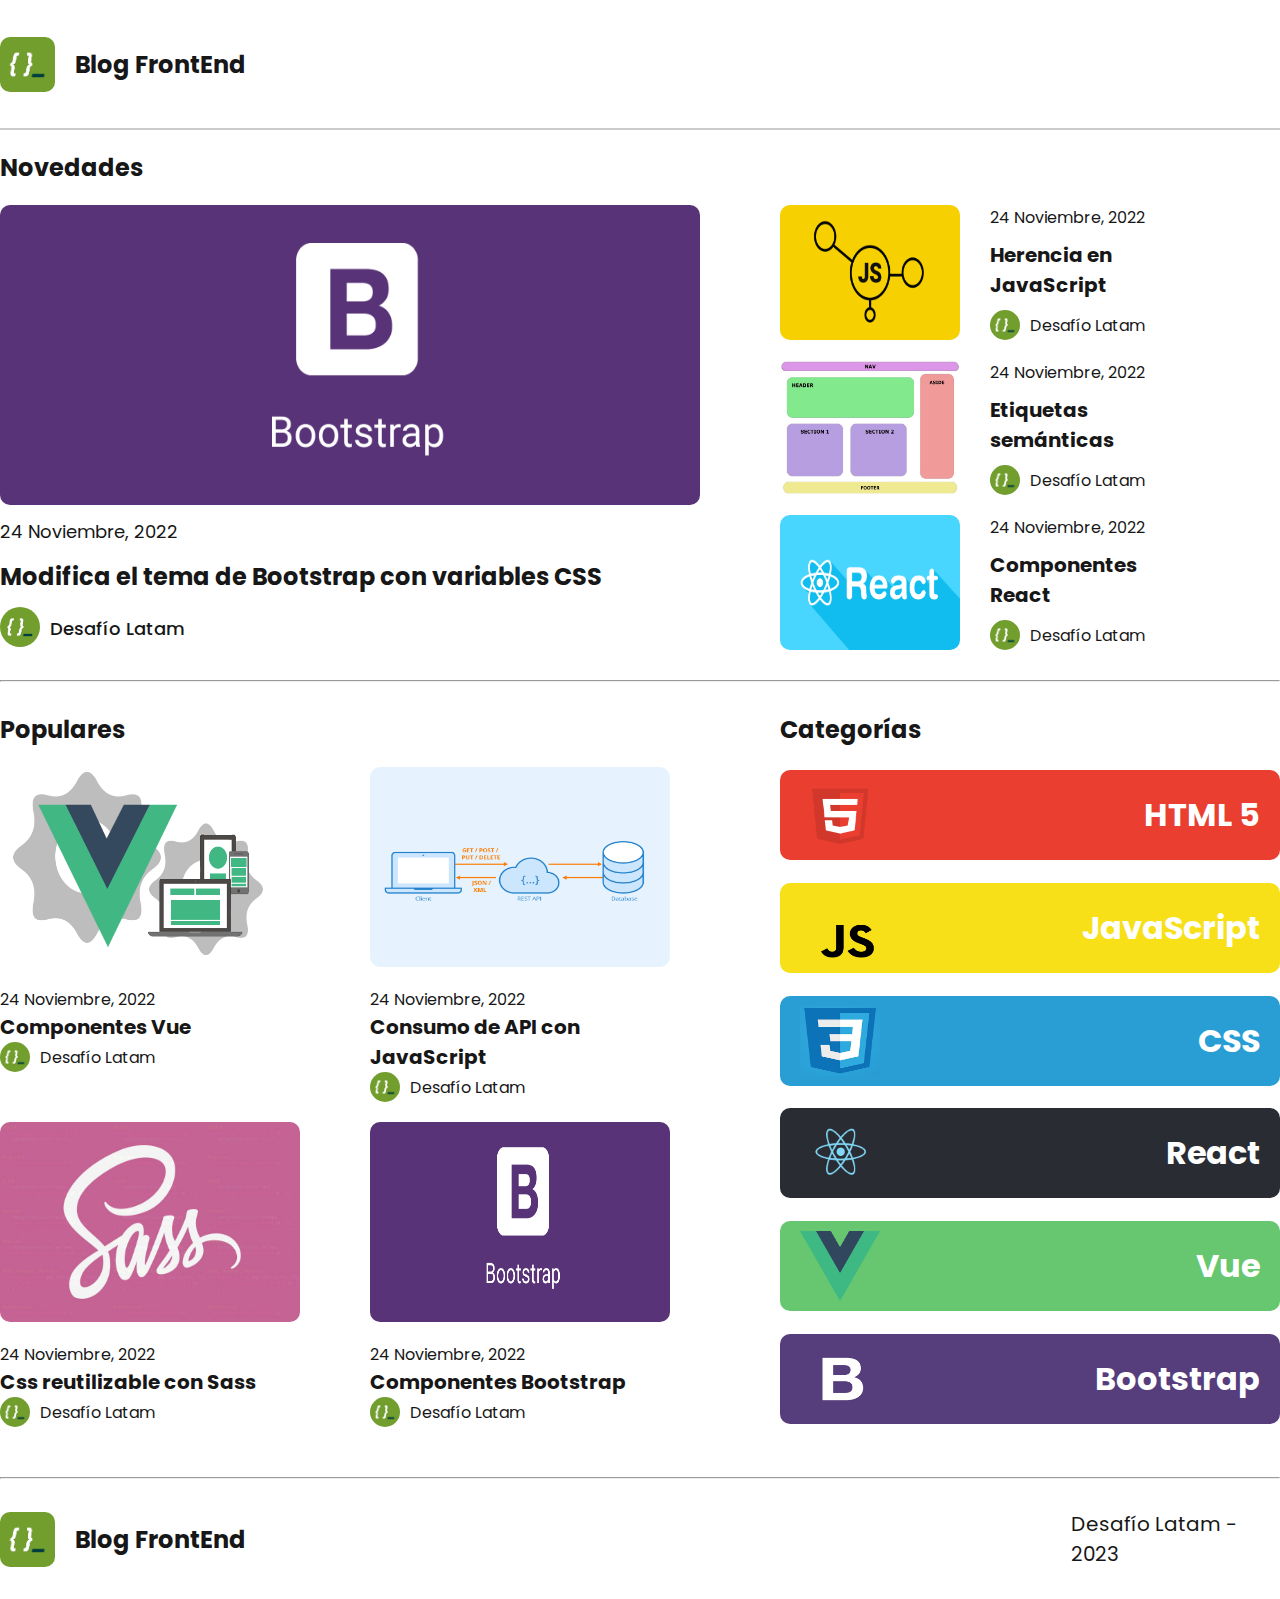
==== index.html @ 2388d8e2 "Project Finished" ====
<!DOCTYPE html>
<html lang="es">
  <head>
    <meta charset="UTF-8" />
    <meta http-equiv="X-UA-Compatible" content="IE=edge" />
    <meta name="viewport" content="width=device-width, initial-scale=1.0" />
    <!-- Style -->
    <link rel="stylesheet" href="assets/css/style.css" />
    <!-- Poppins - Google Fonts -->
    <link rel="preconnect" href="https://fonts.googleapis.com" />
    <link rel="preconnect" href="https://fonts.gstatic.com" crossorigin />
    <link
      href="https://fonts.googleapis.com/css2?family=Poppins:wght@400;500;700&display=swap"
      rel="stylesheet"
    />
    <title>Blog FrontEnd</title>
  </head>
  <body>
    <div class="container">
      <header class="header">
        <div class="logo">
          <img
            src="assets/img/logos/adl.png"
            class="logo__img"
            alt="Logo Blog FrontEnd"
          />
          <span class="logo__text">Blog FrontEnd</span>
        </div>
      </header>
      <main class="main">
        <h2 class="main__title">Novedades</h2>
        <article class="principal-post">
          <img
            src="assets/img/posts/bootstrap.png"
            class="principal-post__image"
          />
          <span class="principal-post__date">24 Noviembre, 2022</span>
          <h3 class="principal-post__title">
            Modifica el tema de Bootstrap con variables CSS
          </h3>
          <!-- El bloque autor (imagen y nombre) será un componente reutilizable, y sus tamaños se definen con modificadores -->
          <img
            class="principal-post__author-image"
            src="assets/img/logos/adl.png"
            alt=""
            width="55"
            height="55"
          />
          <span class="principal-post__author-name">Desafío Latam</span>
        </article>
        <section class="small-posts">
          <article class="small-post">
            <!-- Las imágenes las dejaremos como elementos no reutilizables ya que son de tamaños diferentes a las de la sección Populares -->
            <img
              src="assets/img/posts/Herencia-JS.png"
              alt=""
              class="small-post__image"
            />
            <!-- Este div lo dejamos como bloque, ya que podemos ocupar la fecha, el título y el autor como componentes en los posts de la sección de populares -->
            <div class="info-post">
              <span class="info-post__date">24 Noviembre, 2022</span>
              <h4 class="info-post__title">Herencia en JavaScript</h4>
              <div class="info-post-author">
                <img
                  class="info-post-author__image"
                  src="assets/img/logos/adl.png"
                  alt=""
                />
                <span class="info-post-author__name">Desafío Latam</span>
              </div>
            </div>
          </article>
          <article class="small-post">
            <!-- Las imágenes las dejaremos como elementos no reutilizables ya que son de tamaños diferentes a las de la sección Populares -->
            <img
              src="assets/img/posts/Etiquetas-semánticas-HTML.png"
              alt=""
              class="small-post__image"
            />
            <!-- Este div lo dejamos como bloque, ya que podemos ocupar la fecha, el título y el autor como componentes en los posts de la sección de populares -->
            <div class="info-post">
              <span class="info-post__date">24 Noviembre, 2022</span>
              <h4 class="info-post__title">Etiquetas semánticas</h4>
              <div class="info-post-author">
                <img
                  class="info-post-author__image"
                  src="assets/img/logos/adl.png"
                  alt=""
                />
                <span class="info-post-author__name">Desafío Latam</span>
              </div>
            </div>
          </article>
          <article class="small-post">
            <!-- Las imágenes las dejaremos como elementos no reutilizables ya que son de tamaños diferentes a las de la sección Populares -->
            <img
              src="assets/img/posts/reactComponents.png"
              alt=""
              class="small-post__image"
            />
            <!-- Este div lo dejamos como bloque, ya que podemos ocupar la fecha, el título y el autor como componentes en los posts de la sección de populares -->
            <div class="info-post">
              <span class="info-post__date">24 Noviembre, 2022</span>
              <h4 class="info-post__title">Componentes React</h4>
              <div class="info-post-author">
                <img
                  class="info-post-author__image"
                  src="assets/img/logos/adl.png"
                  alt=""
                />
                <span class="info-post-author__name">Desafío Latam</span>
              </div>
            </div>
          </article>
        </section>
      </main>
      <hr class="separator" />
      <section class="popular-and-tags">
        <section class="popular-posts">
          <h2 class="popular-posts__title">Populares</h2>
          <article class="popular-post">
            <img
              class="popular-post__image"
              src="assets/img/posts/vue-components.png"
              alt=""
            />
            <div class="info-post info-post--populares">
              <span class="info-post__date">24 Noviembre, 2022</span>
              <h4 class="info-post__title">Componentes Vue</h4>
              <div class="info-post-author">
                <img
                  class="info-post-author__image"
                  src="assets/img/logos/adl.png"
                  alt=""
                />
                <span class="info-post-author__name">Desafío Latam</span>
              </div>
            </div>
          </article>
          <article class="popular-post">
            <img
              class="popular-post__image"
              src="assets/img/posts/api-js.png"
              alt=""
            />
            <div class="info-post info-post--populares">
              <span class="info-post__date">24 Noviembre, 2022</span>
              <h4 class="info-post__title">Consumo de API con JavaScript</h4>
              <div class="info-post-author">
                <img
                  class="info-post-author__image"
                  src="assets/img/logos/adl.png"
                  alt=""
                />
                <span class="info-post-author__name">Desafío Latam</span>
              </div>
            </div>
          </article>
          <article class="popular-post">
            <img
              class="popular-post__image"
              src="assets/img/posts/sass.jpg"
              alt=""
            />
            <div class="info-post info-post--populares">
              <span class="info-post__date">24 Noviembre, 2022</span>
              <h4 class="info-post__title">Css reutilizable con Sass</h4>
              <div class="info-post-author">
                <img
                  class="info-post-author__image"
                  src="assets/img/logos/adl.png"
                  alt=""
                />
                <span class="info-post-author__name">Desafío Latam</span>
              </div>
            </div>
          </article>
          <article class="popular-post">
            <img
              class="popular-post__image"
              src="assets/img/posts/bootstrap.png"
              alt=""
            />
            <div class="info-post info-post--populares">
              <span class="info-post__date">24 Noviembre, 2022</span>
              <h4 class="info-post__title">Componentes Bootstrap</h4>
              <div class="info-post-author">
                <img
                  class="info-post-author__image"
                  src="assets/img/logos/adl.png"
                  alt=""
                />
                <span class="info-post-author__name">Desafío Latam</span>
              </div>
            </div>
          </article>
        </section>
        <aside class="tags">
          <h2 class="tags__title">Categorías</h2>
          <div class="tag tag--html">
            <img class="tag__image" src="assets/img/logos/html.png" alt="">
            <span class="tag__title">HTML 5</span>
          </div>
          <div class="tag tag--javascript">
            <img class="tag__image" src="assets/img/logos/js.png" alt="">
            <span class="tag__title">JavaScript</span>
          </div>
          <div class="tag tag--css">
            <img class="tag__image" src="assets/img/logos/css.png" alt="">
            <span class="tag__title">CSS</span>
          </div>
          <div class="tag tag--react">
            <img class="tag__image" src="assets/img/logos/react.png" alt="">
            <span class="tag__title">React</span>
          </div>
          <div class="tag tag--vue">
            <img class="tag__image" src="assets/img/logos/vue.png" alt="">
            <span class="tag__title">Vue</span>
          </div>
          <div class="tag tag--bootstrap">
            <img class="tag__image" src="assets/img/logos/bootstrap-logo.png" alt="">
            <span class="tag__title">Bootstrap</span>
          </div>
        </aside>
      </section>
      <hr class="separator">
      <footer class="footer">
        <div class="logo">
          <img
            src="assets/img/logos/adl.png"
            class="logo__img"
            alt="Logo Blog FrontEnd"
          />
          <span class="logo__text">Blog FrontEnd</span>
        </div>
        <span class="footer__text">Desafío Latam - 2023</span>
      </footer>
    </div>
  </body>
</html>
---- assets/css/style.css ----
/* Esta solución es una guía para el docente y no debe usarse como pauta de evaluación, además, los estilos pueden variar del desarrollo de los estudiantes 


En esta solución no se están aplicando los estilos para la versión responsiva, ya que no es un requerimiento obligatorio*/

* {
    margin: 0;
    padding: 0;
    box-sizing: border-box;
    font-family: 'Poppins', sans-serif;
    color: #171717;
}

.container {
    max-width: 1280px;
    margin: 0 auto;
}

/* Header */
.header {
    display: flex;
    align-items: center;
    height: 130px;
    border-bottom: 2px solid #ccc;
    margin-bottom: 20px;
}

.logo {
    display: flex;
    align-items: center;
    width: 100%;
}

.logo__img {
    width: 55px;
    height: 55px;
    border-radius: 10px;
}

.logo__text {
    font-size: 24px;
    font-weight: 700;
    margin-left: 20px;
}

/* Main */

.main {
    display: flex;
    flex-flow: row wrap;
    justify-content: space-between;

}

.main__title {
    margin-bottom: 20px;
    width: 100%;
}

/* Principal Post */

.principal-post {
    display: flex;
    flex-flow: row wrap;
    width: 700px;
}

.principal-post__image {
    width: 100%;
    height: 300px;
    border-radius: 10px;
    margin-bottom: 10px;
}

.principal-post__date {
    width: 100%;
    font-size: 18px;
    margin-bottom: 10px;
}

.principal-post__title {
    width: 100%;
    margin-bottom: 10px;
    font-size: 24px;
}

.principal-post__author-image {
    width: 40px;
    height: 40px;
    border-radius: 40px;
}

.principal-post__author-name {
    align-self: center;
    margin-left: 10px;
    font-weight: 500;
    font-size: 18px;
}

/* Small posts */

.small-posts {
    width: 500px;
    display: flex;
    flex-direction: column;
    row-gap: 20px;
}

.small-post {
    display: flex;
}

.small-post__image {
    width: 180px;
    height: 135px;
    margin-right: 30px;
    border-radius: 10px;
}

/* .info.post es reutilizable en los post de las sección populares */

.info-post {
    width: 200px;
    display: flex;
    flex-direction: column;
    justify-content: space-between;
}

.info-post__date {
    font-size: 16px;
}

.info-post__title {
    width: 100%;
    font-size: 20px;
    font-weight: 700;
}

.info-post-author {
    display: flex;

}

.info-post-author__image {
    width: 30px;
    height: 30px;
    border-radius: 30px;
    margin-right: 10px;

}

.info-post-author__name {
    align-self: center;
}

.separator {
    margin: 30px auto;
}

/* Popular posts */

.popular-posts {
    display: flex;
    flex-flow: row wrap;
    justify-content: space-between;
    width: 700px;
}

.popular-posts__title {
    margin-bottom: 20px;
    width: 100%;
}

.popular-post {
    display: flex;
    flex-flow: column wrap;
    padding-bottom: 20px;
}

.popular-post__image {
    width: 300px;
    height: 200px;
    margin-right: 30px;
    border-radius: 10px;
}

.info-post--populares {
    width: 300px;
    margin-top: 20px;
}

/* Tags */

.popular-and-tags {
    display: flex;
    flex-flow: row wrap;
    width: 100%;
    justify-content: space-between;
}

.tags {
    display: flex;
    width: 500px;
    flex-flow: row wrap;
}

.tags__title  {
    width: 100%;
}

.tag {
    display: flex;
    justify-content: space-between;
    width: 100%;
    align-items: center;
    height: 90px;
    padding: 0 20px;
    border-radius: 10px;
}

.tag__image {
    width: 80px;
    height: 70px;
}
.tag__title {
    color: #fff;
    font-weight: bold;
    font-size: 32px;
}

/* Modificadores de color de fondo */

.tag--html {
    background-color: #E93E30;
}

.tag--javascript {
    background-color: #F7E018;
}

.tag--css {
    background-color: #299ED5;
}

.tag--react {
    background-color: #292C33;
}

.tag--vue {
    background-color: #67C770;
}

.tag--bootstrap{
    background-color: #563D7C;
}

/* Footer */

.footer {
    display: flex;
    justify-content: space-between;
    margin-bottom: 30px;
}

.footer__text {
    width: 250px;
    font-size: 20px;
}
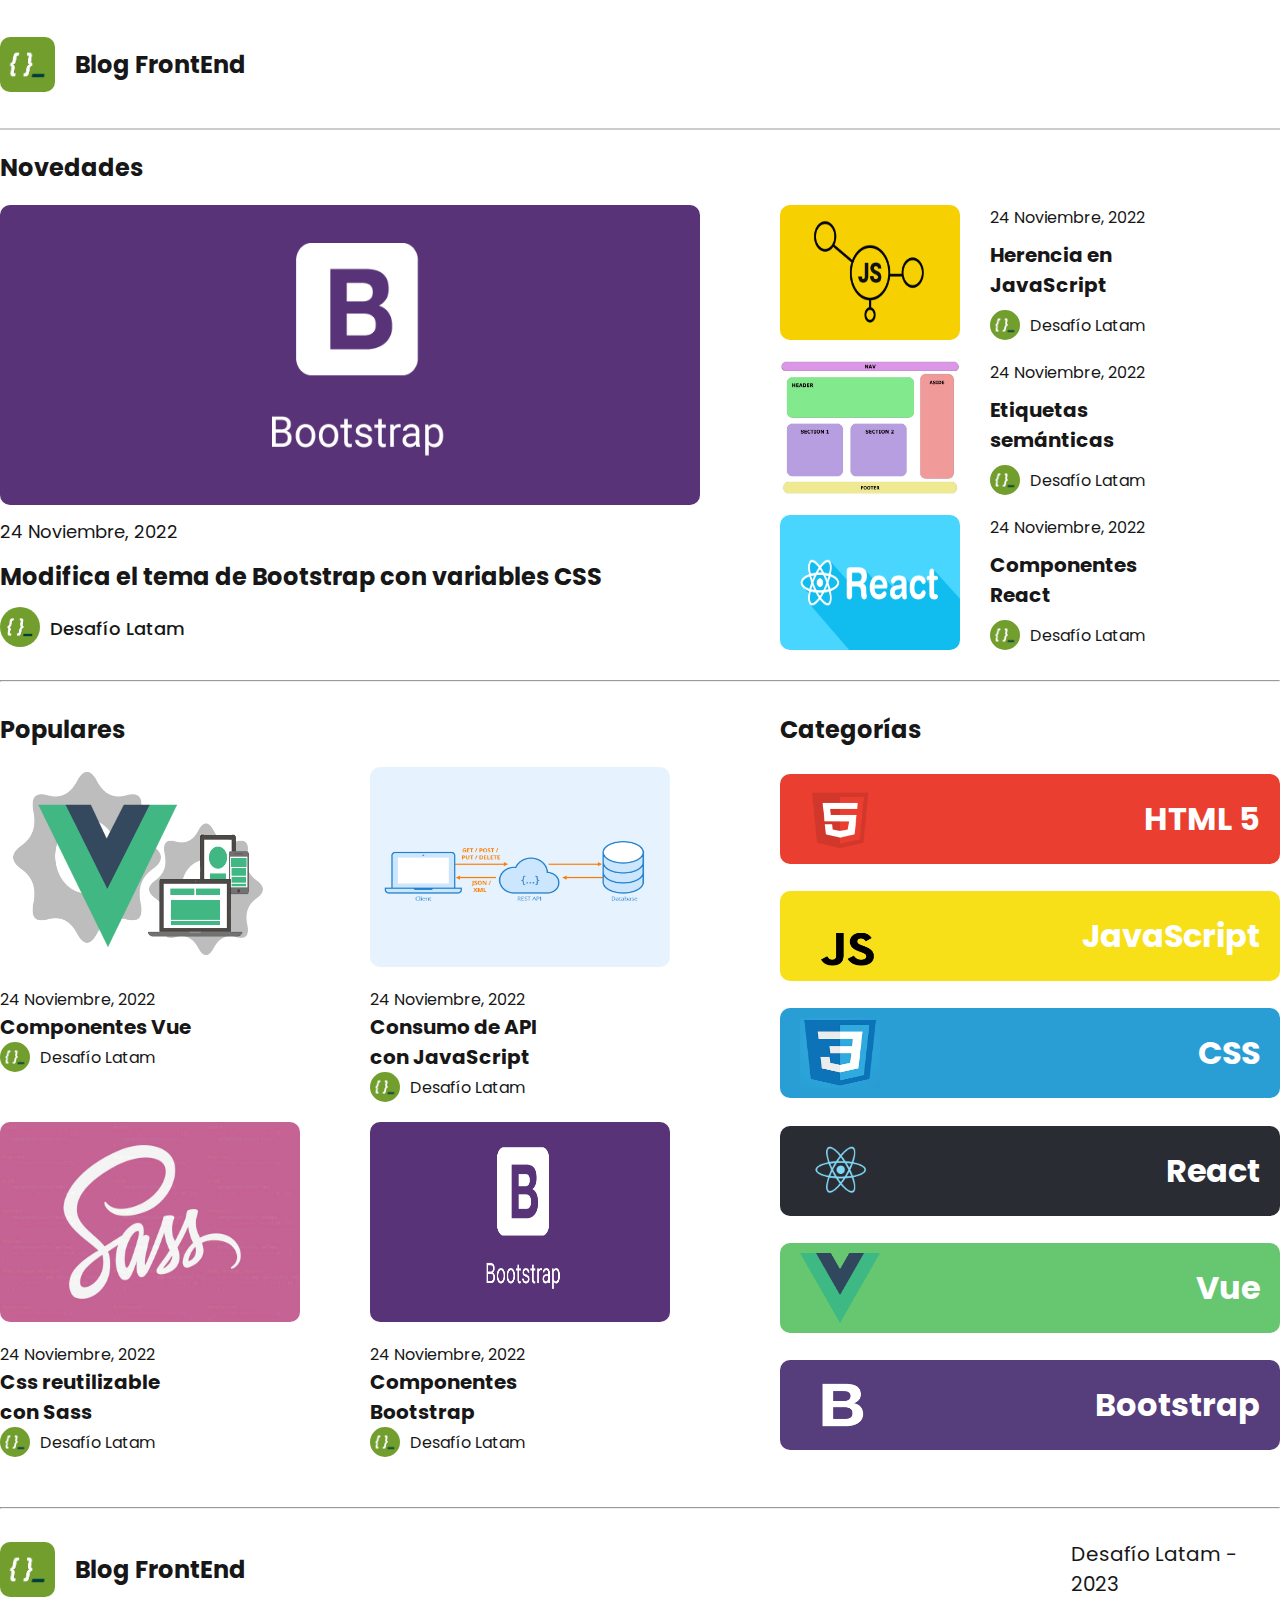
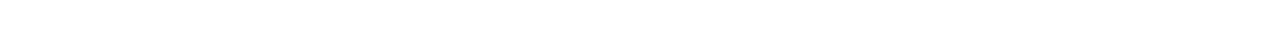
==== commit 2ece98fc: "inicio registro y post" ====
--- a/index.html
+++ b/index.html
@@ -5,7 +5,7 @@
     <meta http-equiv="X-UA-Compatible" content="IE=edge" />
     <meta name="viewport" content="width=device-width, initial-scale=1.0" />
     <!-- Style -->
-    <link rel="stylesheet" href="assets/css/style.css" />
+    <link rel="stylesheet" href="assets/css/main.css" />
     <!-- Poppins - Google Fonts -->
     <link rel="preconnect" href="https://fonts.googleapis.com" />
     <link rel="preconnect" href="https://fonts.gstatic.com" crossorigin />
@@ -223,6 +223,13 @@
           </div>
         </aside>
       </section>
+
+      <section class="subscription">
+        <div>
+          
+        </div>
+      </section>
+
       <hr class="separator">
       <footer class="footer">
         <div class="logo">
--- a/assets/css/main.css
+++ b/assets/css/main.css
@@ -0,0 +1,254 @@
+@charset "UTF-8";
+* {
+  margin: 0;
+  padding: 0;
+  box-sizing: border-box;
+  font-family: "Poppins", sans-serif;
+  color: #171717;
+}
+
+.container {
+  max-width: 1280px;
+  margin: 0 auto;
+}
+
+/* Header */
+.header {
+  display: flex;
+  align-items: center;
+  height: 130px;
+  border-bottom: 2px solid #ccc;
+  margin-bottom: 20px;
+}
+
+.logo {
+  display: flex;
+  align-items: center;
+  width: 100%;
+}
+
+.logo__img {
+  width: 55px;
+  height: 55px;
+  border-radius: 10px;
+}
+
+.logo__text {
+  font-size: 24px;
+  font-weight: 700;
+  margin-left: 20px;
+}
+
+/* Main */
+.main {
+  display: flex;
+  flex-flow: row wrap;
+  justify-content: space-between;
+}
+
+.main__title {
+  margin-bottom: 20px;
+  width: 100%;
+}
+
+/* Footer */
+.footer {
+  display: flex;
+  justify-content: space-between;
+  margin-bottom: 30px;
+}
+
+.footer__text {
+  width: 250px;
+  font-size: 20px;
+}
+
+/* Principal Post */
+.principal-post {
+  display: flex;
+  flex-flow: row wrap;
+  width: 700px;
+}
+
+.principal-post__image {
+  width: 100%;
+  height: 300px;
+  border-radius: 10px;
+  margin-bottom: 10px;
+}
+
+.principal-post__date {
+  width: 100%;
+  font-size: 18px;
+  margin-bottom: 10px;
+}
+
+.principal-post__title {
+  width: 100%;
+  margin-bottom: 10px;
+  font-size: 24px;
+}
+
+.principal-post__author-image {
+  width: 40px;
+  height: 40px;
+  border-radius: 40px;
+}
+
+.principal-post__author-name {
+  align-self: center;
+  margin-left: 10px;
+  font-weight: 500;
+  font-size: 18px;
+}
+
+/* Popular posts */
+.popular-posts {
+  display: flex;
+  flex-flow: row wrap;
+  justify-content: space-between;
+  width: 700px;
+}
+
+.popular-posts__title {
+  margin-bottom: 20px;
+  width: 100%;
+}
+
+.popular-post {
+  display: flex;
+  flex-flow: column wrap;
+  padding-bottom: 20px;
+}
+
+.popular-post__image {
+  width: 300px;
+  height: 200px;
+  margin-right: 30px;
+  border-radius: 10px;
+}
+
+.info-post--populares {
+  width: 300px;
+  margin-top: 20px;
+}
+
+/* Small posts */
+.small-posts {
+  width: 500px;
+  display: flex;
+  flex-direction: column;
+  row-gap: 20px;
+}
+
+.small-post {
+  display: flex;
+}
+
+.small-post__image {
+  width: 180px;
+  height: 135px;
+  margin-right: 30px;
+  border-radius: 10px;
+}
+
+/* .info.post es reutilizable en los post de las sección populares */
+.info-post {
+  width: 200px;
+  display: flex;
+  flex-direction: column;
+  justify-content: space-between;
+}
+
+.info-post__date {
+  font-size: 16px;
+}
+
+.info-post__title {
+  width: 100%;
+  font-size: 20px;
+  font-weight: 700;
+}
+
+.info-post-author {
+  display: flex;
+}
+
+.info-post-author__image {
+  width: 30px;
+  height: 30px;
+  border-radius: 30px;
+  margin-right: 10px;
+}
+
+.info-post-author__name {
+  align-self: center;
+}
+
+/* Tags */
+.popular-and-tags {
+  display: flex;
+  flex-flow: row wrap;
+  width: 100%;
+  justify-content: space-between;
+}
+
+.tags {
+  display: flex;
+  width: 500px;
+  flex-flow: row wrap;
+}
+
+.tags__title {
+  width: 100%;
+}
+
+.tag {
+  display: flex;
+  justify-content: space-between;
+  width: 100%;
+  align-items: center;
+  height: 90px;
+  padding: 0 20px;
+  border-radius: 10px;
+}
+
+.tag__image {
+  width: 80px;
+  height: 70px;
+}
+
+.tag__title {
+  color: #fff;
+  font-weight: bold;
+  font-size: 32px;
+}
+
+/* Modificadores de color de fondo */
+.tag--html {
+  background-color: #E93E30;
+}
+
+.tag--javascript {
+  background-color: #F7E018;
+}
+
+.tag--css {
+  background-color: #299ED5;
+}
+
+.tag--react {
+  background-color: #292C33;
+}
+
+.tag--vue {
+  background-color: #67C770;
+}
+
+.tag--bootstrap {
+  background-color: #563D7C;
+}
+
+.separator {
+  margin: 30px auto;
+}/*# sourceMappingURL=main.css.map */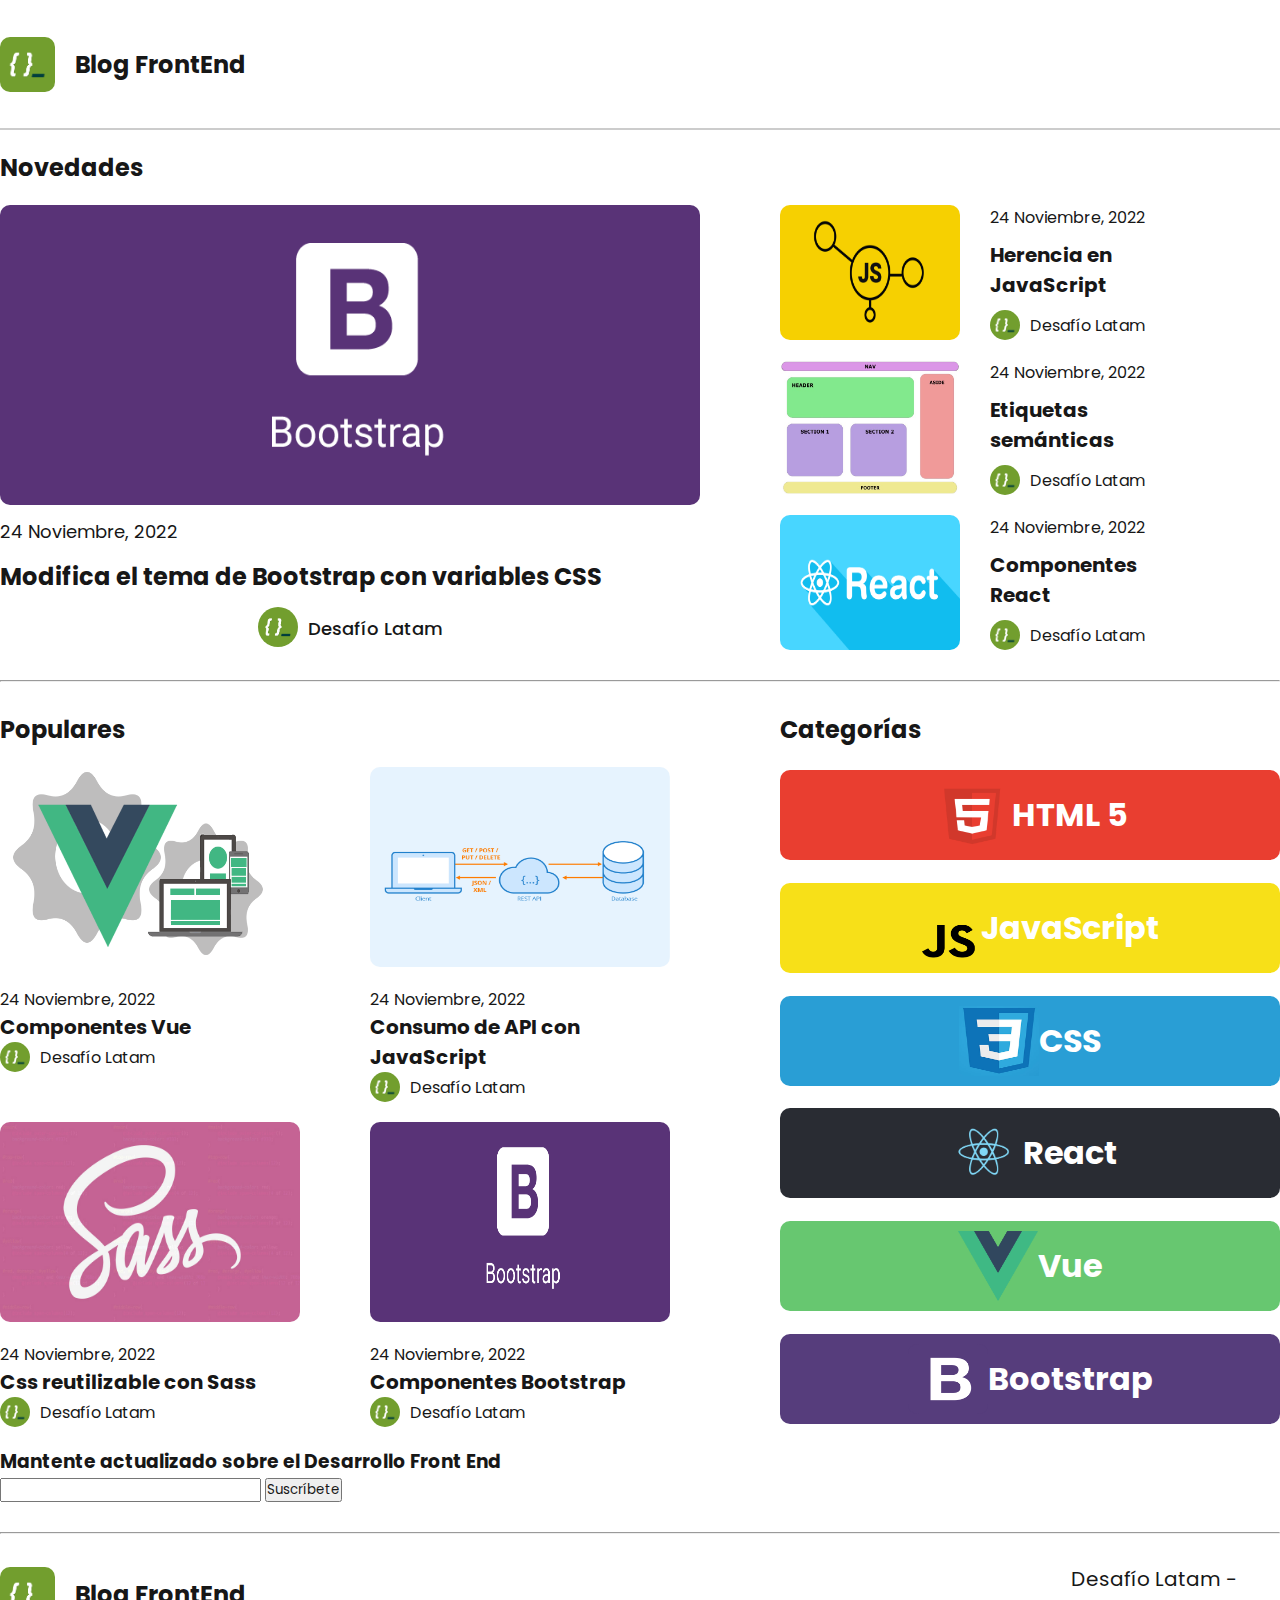
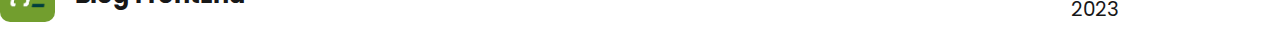
==== commit 3f8becee: "anidando elementos y modificadores en components" ====
--- a/index.html
+++ b/index.html
@@ -224,10 +224,12 @@
         </aside>
       </section>
 
-      <section class="subscription">
-        <div>
-          
-        </div>
+      <section class="subscription-box">
+        <h3 class="subscription-box__title">Mantente actualizado sobre el Desarrollo Front End</h3>
+        <input class="subscription-box__input" type="email">
+        <button class="button">
+          Suscríbete
+        </button>
       </section>
 
       <hr class="separator">
--- a/assets/css/main.css
+++ b/assets/css/main.css
@@ -67,34 +67,30 @@
 .principal-post {
   display: flex;
   flex-flow: row wrap;
+  justify-content: center;
   width: 700px;
 }
-
 .principal-post__image {
   width: 100%;
   height: 300px;
   border-radius: 10px;
   margin-bottom: 10px;
 }
-
 .principal-post__date {
   width: 100%;
   font-size: 18px;
   margin-bottom: 10px;
 }
-
 .principal-post__title {
   width: 100%;
   margin-bottom: 10px;
   font-size: 24px;
 }
-
 .principal-post__author-image {
   width: 40px;
   height: 40px;
   border-radius: 40px;
 }
-
 .principal-post__author-name {
   align-self: center;
   margin-left: 10px;
@@ -109,7 +105,6 @@
   justify-content: space-between;
   width: 700px;
 }
-
 .popular-posts__title {
   margin-bottom: 20px;
   width: 100%;
@@ -120,7 +115,6 @@
   flex-flow: column wrap;
   padding-bottom: 20px;
 }
-
 .popular-post__image {
   width: 300px;
   height: 200px;
@@ -128,15 +122,12 @@
   border-radius: 10px;
 }
 
-.info-post--populares {
-  width: 300px;
-  margin-top: 20px;
-}
-
 /* Small posts */
 .small-posts {
   width: 500px;
   display: flex;
+  flex-flow: row wrap;
+  justify-content: center;
   flex-direction: column;
   row-gap: 20px;
 }
@@ -144,7 +135,6 @@
 .small-post {
   display: flex;
 }
-
 .small-post__image {
   width: 180px;
   height: 135px;
@@ -159,28 +149,28 @@
   flex-direction: column;
   justify-content: space-between;
 }
-
 .info-post__date {
   font-size: 16px;
 }
-
 .info-post__title {
   width: 100%;
   font-size: 20px;
   font-weight: 700;
 }
+.info-post--populares {
+  width: 300px;
+  margin-top: 20px;
+}
 
 .info-post-author {
   display: flex;
 }
-
 .info-post-author__image {
   width: 30px;
   height: 30px;
   border-radius: 30px;
   margin-right: 10px;
 }
-
 .info-post-author__name {
   align-self: center;
 }
@@ -189,8 +179,8 @@
 .popular-and-tags {
   display: flex;
   flex-flow: row wrap;
-  width: 100%;
-  justify-content: space-between;
+  justify-content: space-between;
+  width: 100%;
 }
 
 .tags {
@@ -198,53 +188,45 @@
   width: 500px;
   flex-flow: row wrap;
 }
-
 .tags__title {
   width: 100%;
 }
 
 .tag {
   display: flex;
-  justify-content: space-between;
+  flex-flow: space-between;
+  justify-content: center;
   width: 100%;
   align-items: center;
   height: 90px;
   padding: 0 20px;
   border-radius: 10px;
-}
-
+  /* Modificadores de color de fondo */
+}
 .tag__image {
   width: 80px;
   height: 70px;
 }
-
 .tag__title {
   color: #fff;
   font-weight: bold;
   font-size: 32px;
 }
-
-/* Modificadores de color de fondo */
 .tag--html {
   background-color: #E93E30;
 }
-
 .tag--javascript {
   background-color: #F7E018;
 }
-
 .tag--css {
   background-color: #299ED5;
 }
-
 .tag--react {
   background-color: #292C33;
 }
-
 .tag--vue {
   background-color: #67C770;
 }
-
 .tag--bootstrap {
   background-color: #563D7C;
 }
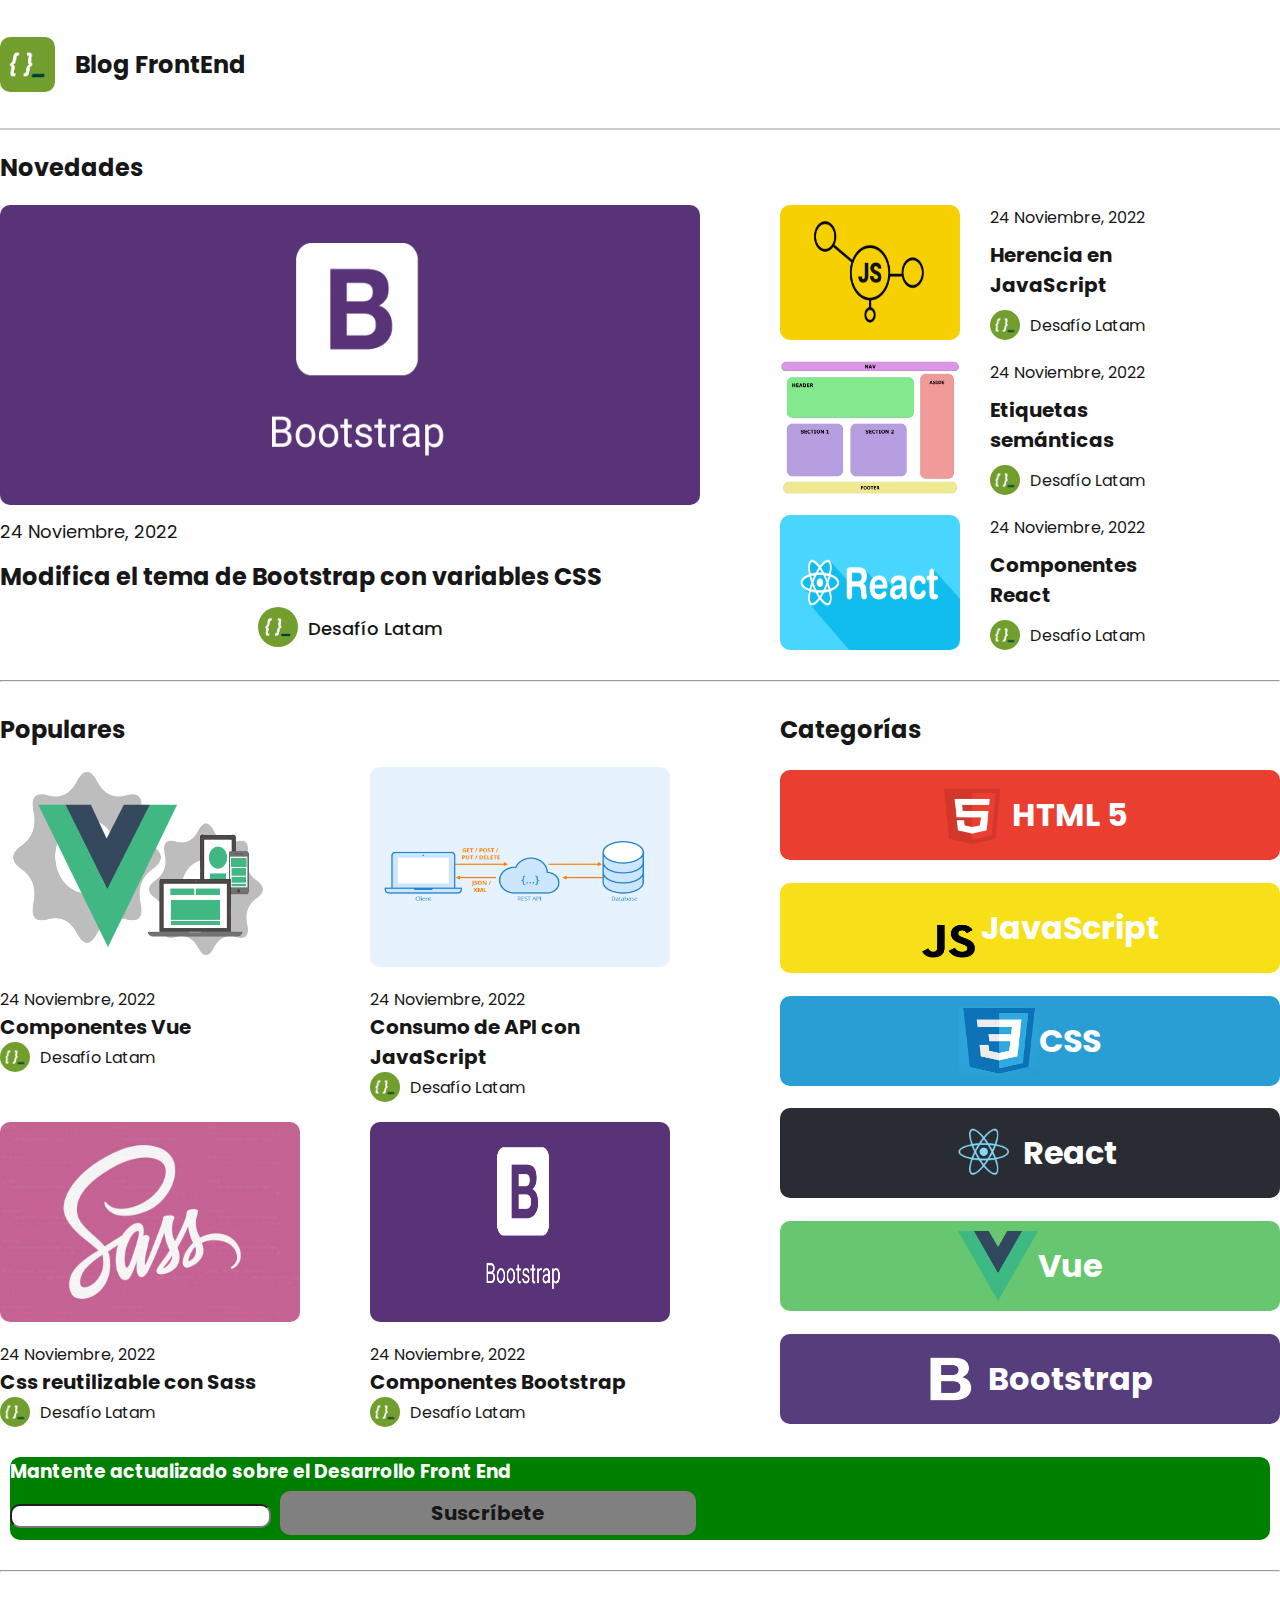
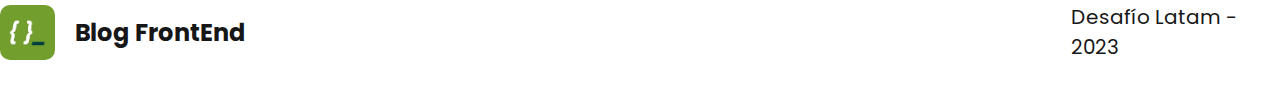
==== commit 2ba63cd0: "Componentes del formulario de registro" ====
--- a/index.html
+++ b/index.html
@@ -227,7 +227,7 @@
       <section class="subscription-box">
         <h3 class="subscription-box__title">Mantente actualizado sobre el Desarrollo Front End</h3>
         <input class="subscription-box__input" type="email">
-        <button class="button">
+        <button class="button button--sub">
           Suscríbete
         </button>
       </section>
--- a/assets/css/main.css
+++ b/assets/css/main.css
@@ -26,13 +26,11 @@
   align-items: center;
   width: 100%;
 }
-
 .logo__img {
   width: 55px;
   height: 55px;
   border-radius: 10px;
 }
-
 .logo__text {
   font-size: 24px;
   font-weight: 700;
@@ -45,7 +43,6 @@
   flex-flow: row wrap;
   justify-content: space-between;
 }
-
 .main__title {
   margin-bottom: 20px;
   width: 100%;
@@ -54,10 +51,10 @@
 /* Footer */
 .footer {
   display: flex;
+  flex-flow: row nowrap;
   justify-content: space-between;
   margin-bottom: 30px;
 }
-
 .footer__text {
   width: 250px;
   font-size: 20px;
@@ -231,6 +228,63 @@
   background-color: #563D7C;
 }
 
+.subscription-box {
+  background-color: green;
+  border-radius: 10px;
+  margin: 10px;
+}
+.subscription-box__title {
+  color: white;
+  border-radius: 10px;
+}
+.subscription-box__input {
+  border-radius: 10px;
+}
+
+.button {
+  border-radius: 10px;
+  border-color: transparent;
+  display: block;
+  font-weight: bold;
+  width: 33%;
+  padding: 5px;
+  margin: 5px;
+  font-size: 20px;
+}
+.button--sub {
+  background-color: gray;
+  display: inline-block;
+}
+.button--green {
+  background-color: #63AF2B;
+  color: white;
+}
+.button--google {
+  background-color: white;
+  border-color: gray;
+}
+
+.form {
+  display: flex;
+  flex-direction: column;
+  align-items: center;
+}
+.form__title {
+  font-size: 24px;
+  font-weight: 200;
+}
+.form__input {
+  width: 33%;
+  padding: 5px;
+  margin: 5px;
+  font-size: 20px;
+  border-radius: 10px;
+}
+.form__link {
+  font-weight: bold;
+  text-decoration: none;
+}
+
 .separator {
   margin: 30px auto;
 }/*# sourceMappingURL=main.css.map */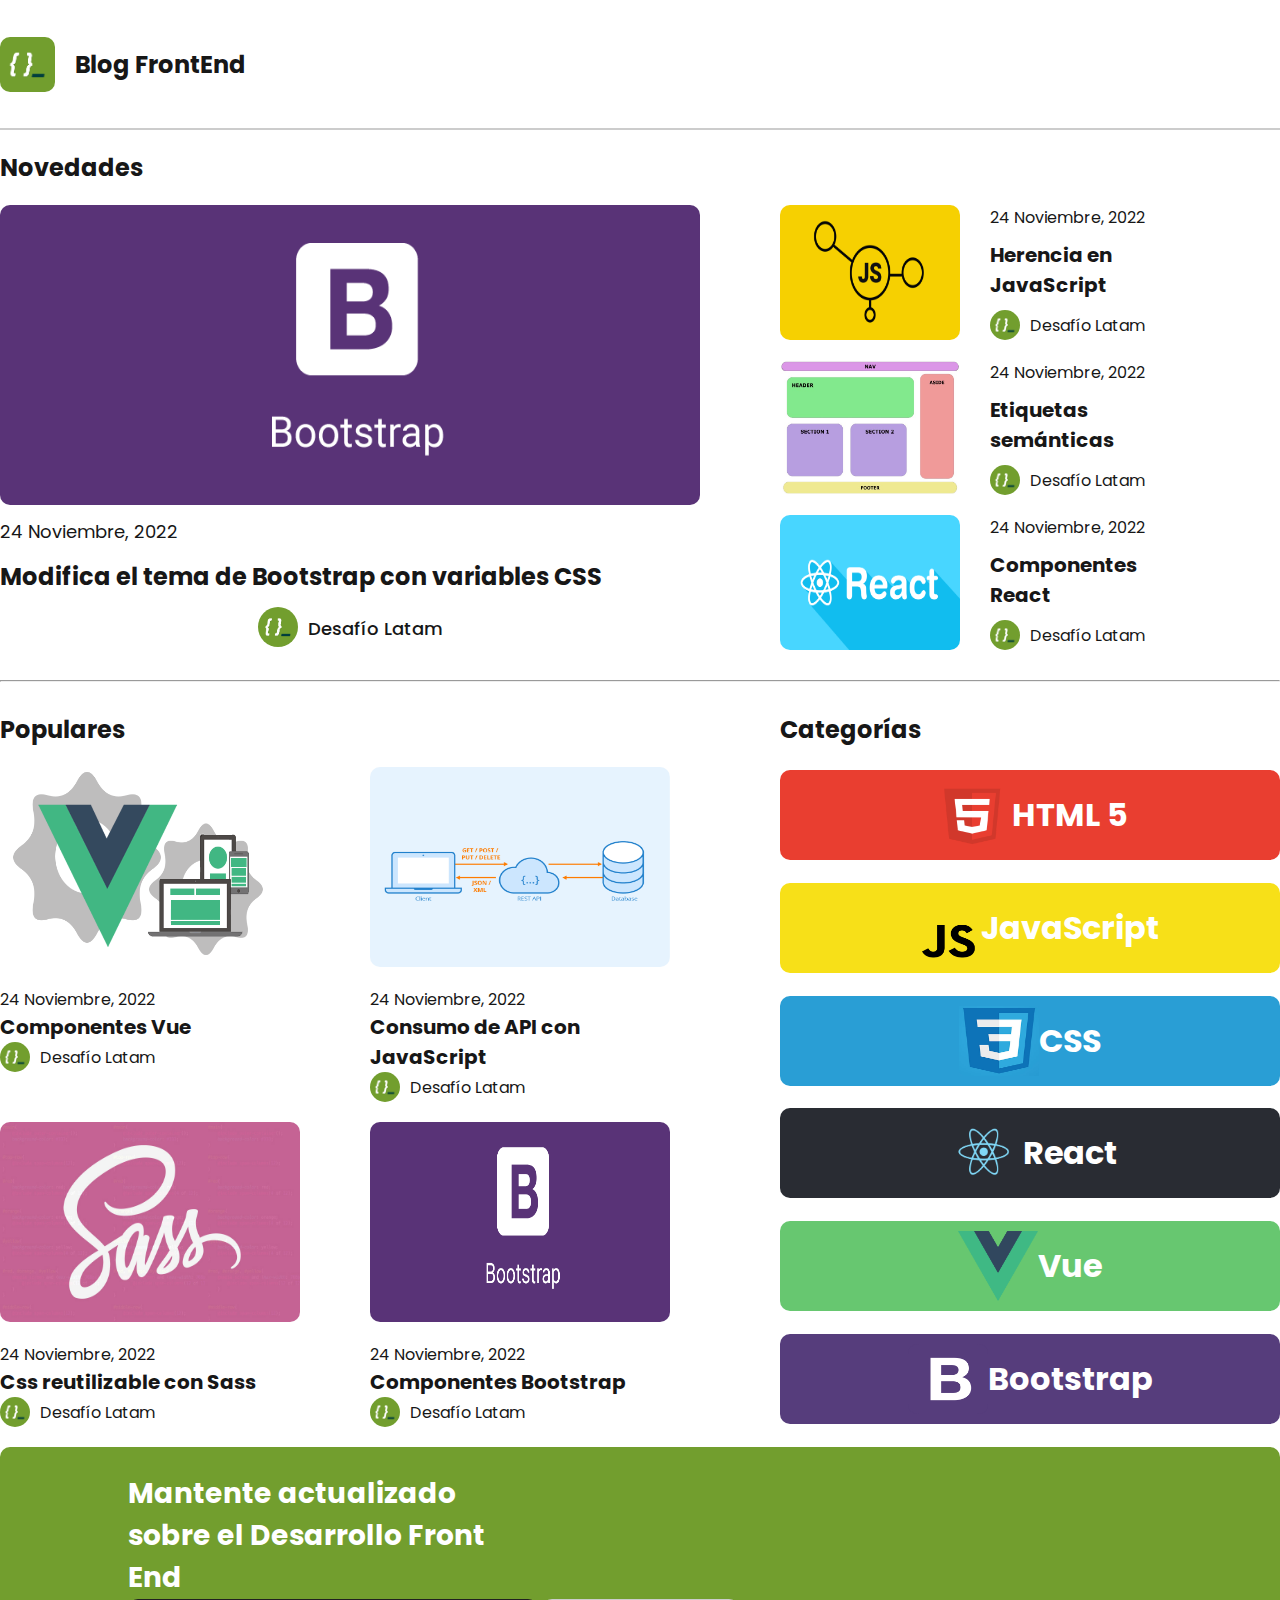
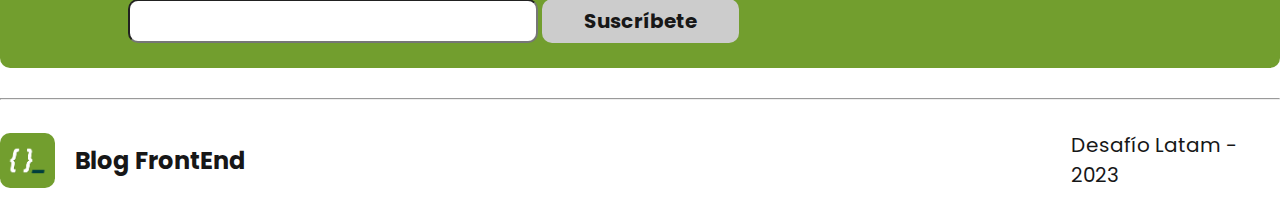
==== commit 2d6f24e4: "enlaces en botones de registro y login" ====
--- a/index.html
+++ b/index.html
@@ -225,6 +225,8 @@
       </section>
 
       <section class="subscription-box">
+        <div></div>
+        <div></div>
         <h3 class="subscription-box__title">Mantente actualizado sobre el Desarrollo Front End</h3>
         <input class="subscription-box__input" type="email">
         <button class="button button--sub">
--- a/assets/css/main.css
+++ b/assets/css/main.css
@@ -229,16 +229,31 @@
 }
 
 .subscription-box {
-  background-color: green;
-  border-radius: 10px;
-  margin: 10px;
+  background-color: #729E2E;
+  border-radius: 10px;
+  padding: 2% 10%;
+  /* display: flex;
+  justify-content: space-between; */
 }
 .subscription-box__title {
-  color: white;
-  border-radius: 10px;
+  width: 40%;
+  color: #fff;
+  border-radius: 10px;
+  font-size: 28px;
+  font-weight: bold;
 }
 .subscription-box__input {
   border-radius: 10px;
+  width: 40%;
+  font-size: 20px;
+  padding: 5px;
+}
+
+.button-container {
+  width: 33%;
+  padding: 5px;
+  margin: 5px;
+  text-decoration: none;
 }
 
 .button {
@@ -246,22 +261,31 @@
   border-color: transparent;
   display: block;
   font-weight: bold;
-  width: 33%;
-  padding: 5px;
-  margin: 5px;
+  /*
+  @include form-width();
+  */
+  width: 100%;
   font-size: 20px;
 }
 .button--sub {
-  background-color: gray;
+  background-color: #CCCCCC;
+  /*
+  float: right;
+  */
   display: inline-block;
+  width: auto;
+  padding: 5px 40px;
 }
 .button--green {
-  background-color: #63AF2B;
+  background-color: #729E2E;
   color: white;
 }
 .button--google {
   background-color: white;
   border-color: gray;
+  display: flex;
+  align-items: center;
+  justify-content: center;
 }
 
 .form {
@@ -284,6 +308,28 @@
   font-weight: bold;
   text-decoration: none;
 }
+.form__pass-options {
+  width: 33%;
+  padding: 5px;
+  margin: 5px;
+  display: flex;
+  justify-content: space-between;
+}
+.form__remember {
+  display: flex;
+  align-items: center;
+  /* 
+  justify-content: center;
+  */
+}
+.form__checkbox {
+  width: 20px;
+  height: 20px;
+  margin-right: 5px;
+}
+.form__pass-reset {
+  text-decoration: none;
+}
 
 .separator {
   margin: 30px auto;
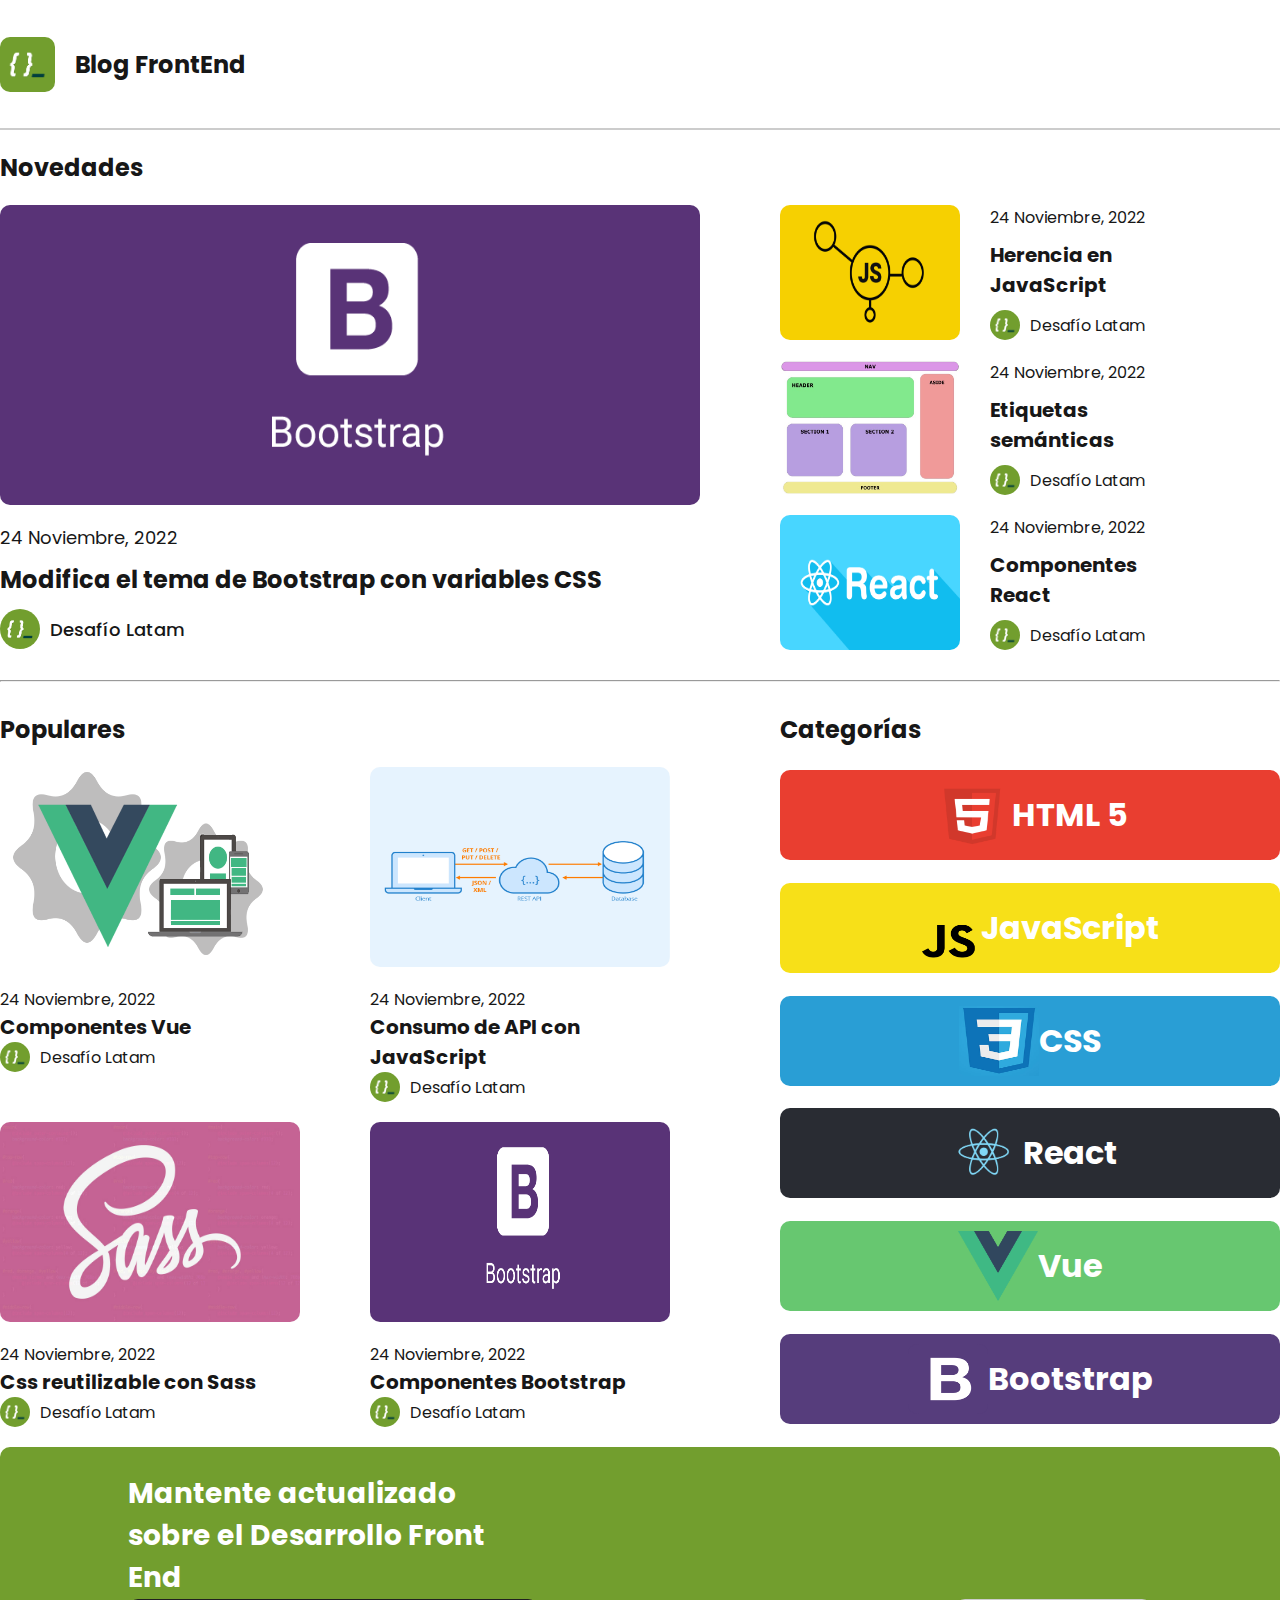
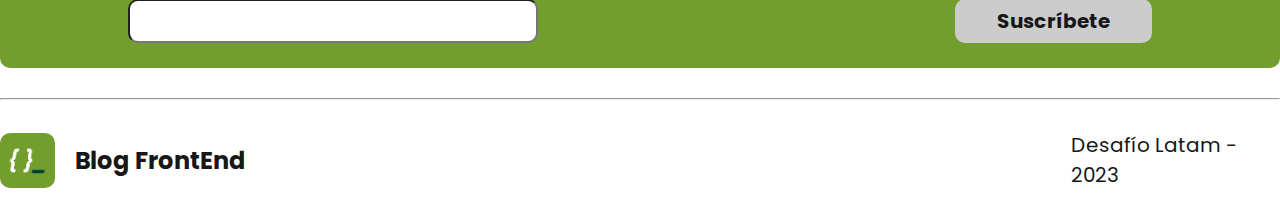
==== commit 056403fe: "Enlace a post desde página principal. Formato de componente subscripción" ====
--- a/index.html
+++ b/index.html
@@ -30,13 +30,18 @@
       <main class="main">
         <h2 class="main__title">Novedades</h2>
         <article class="principal-post">
-          <img
-            src="assets/img/posts/bootstrap.png"
-            class="principal-post__image"
-          />
+          <a href="./post.html">
+            <img
+              src="assets/img/posts/bootstrap.png"
+              class="principal-post__image"
+            />
+          </a>
           <span class="principal-post__date">24 Noviembre, 2022</span>
+          
           <h3 class="principal-post__title">
-            Modifica el tema de Bootstrap con variables CSS
+            <a href="./post.html" class="principal-post__link">
+              Modifica el tema de Bootstrap con variables CSS
+            </a>
           </h3>
           <!-- El bloque autor (imagen y nombre) será un componente reutilizable, y sus tamaños se definen con modificadores -->
           <img
@@ -115,6 +120,7 @@
         </section>
       </main>
       <hr class="separator" />
+      
       <section class="popular-and-tags">
         <section class="popular-posts">
           <h2 class="popular-posts__title">Populares</h2>
@@ -195,6 +201,7 @@
             </div>
           </article>
         </section>
+
         <aside class="tags">
           <h2 class="tags__title">Categorías</h2>
           <div class="tag tag--html">
@@ -225,13 +232,13 @@
       </section>
 
       <section class="subscription-box">
-        <div></div>
-        <div></div>
         <h3 class="subscription-box__title">Mantente actualizado sobre el Desarrollo Front End</h3>
-        <input class="subscription-box__input" type="email">
-        <button class="button button--sub">
-          Suscríbete
-        </button>
+        <div class="subscription-box__input-box">
+          <input class="subscription-box__input" type="email">
+          <button class="button button--sub">
+            Suscríbete
+          </button>
+        </div>
       </section>
 
       <hr class="separator">
--- a/assets/css/main.css
+++ b/assets/css/main.css
@@ -64,7 +64,7 @@
 .principal-post {
   display: flex;
   flex-flow: row wrap;
-  justify-content: center;
+  justify-content: flex-start;
   width: 700px;
 }
 .principal-post__image {
@@ -94,6 +94,9 @@
   font-weight: 500;
   font-size: 18px;
 }
+.principal-post__link {
+  text-decoration: none;
+}
 
 /* Popular posts */
 .popular-posts {
@@ -241,6 +244,11 @@
   border-radius: 10px;
   font-size: 28px;
   font-weight: bold;
+}
+.subscription-box__input-box {
+  width: 100%;
+  display: flex;
+  justify-content: space-between;
 }
 .subscription-box__input {
   border-radius: 10px;
@@ -269,9 +277,6 @@
 }
 .button--sub {
   background-color: #CCCCCC;
-  /*
-  float: right;
-  */
   display: inline-block;
   width: auto;
   padding: 5px 40px;
@@ -331,6 +336,39 @@
   text-decoration: none;
 }
 
+.related-posts {
+  display: flex;
+  flex-flow: row wrap;
+  justify-content: space-between;
+  width: 100%;
+}
+.related-posts__title {
+  margin-bottom: 20px;
+  width: 100%;
+}
+
+.related-post {
+  display: flex;
+  flex-flow: column wrap;
+  padding-bottom: 20px;
+}
+.related-post__image {
+  width: 300px;
+  height: 200px;
+  margin-right: 30px;
+  border-radius: 10px;
+}
+
+.detailed-post {
+  margin-top: 3%;
+  margin-bottom: 3%;
+}
+.detailed-post__body {
+  background-color: #EEEEEE;
+  border-radius: 10px;
+  padding: 3%;
+}
+
 .separator {
   margin: 30px auto;
 }/*# sourceMappingURL=main.css.map */